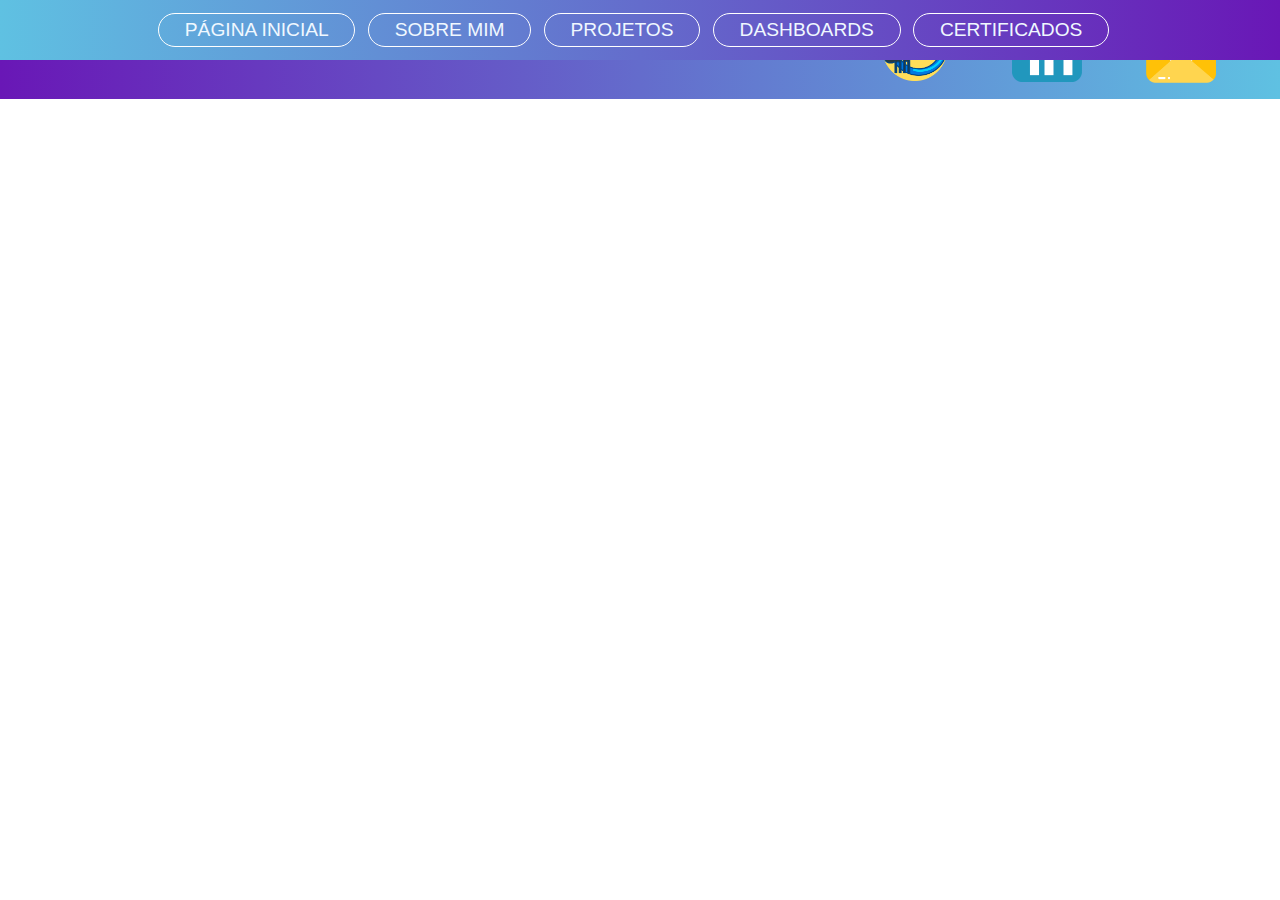
==== Portifólio Renilson/sobre_mim.html @ b1ca03ba "Add files via upload" ====
<!DOCTYPE html>
<html lang="pt-BR">
<head>
    <meta charset="UTF-8">
    <meta name="viewport" content="width=device-width, initial-scale=1.0">
    <link rel="stylesheet" href="./style.css">
    <link rel="stylesheet" href="./reset.css">
    <link rel="stylesheet" href="./animacao.css">
    <link rel="stylesheet" href="./animacao_section_3.css">
    <script src="script_section_dois.js"></script>
    <script src="./script_pag_inicial.js"></script>

    <title>Paginal inicial</title>
</head>
<body>
    <header>
        <nav class="nav" id="nav">
            <a class="nav_texto" href="/index.html">PÁGINA INICIAL</a>
            <a class="nav_texto" href="#">SOBRE MIM</a>
            <a class="nav_texto" href="#">PROJETOS</a>
            <a class="nav_texto" href="#">DASHBOARDS</a>
            <a class="nav_texto" href="#">CERTIFICADOS</a>
        </nav>
    </header>
    
    <footer class="rodape">

        <div class="bloco_img"> 
            <a href="#" class="clique_aqui ">    <img src="./assets/git.png" class="img_footer animate_tres translate_tres-out" >    </a>  
        </div>

        <div class="bloco_img"> 
            <a href="#" class="clique_aqui">    <img src="./assets/linkedIn.png" class="img_footer animate_tres translate_tres-out">    </a>  
 
        </div>

        <div class="bloco_img"> 
            <a href="#" class="clique_aqui">    <img src="./assets/email.png" class="img_footer animate_tres translate_tres-out">   </a>  
            
        </div>

    </footer>
        
</body>
</html>
---- Portifólio Renilson/style.css ----
:root {
    --degrade: linear-gradient(to right, #5fc1e2, #6917b6);
    --degrade2: linear-gradient(to left, #5fc1e2, #6917b6);

}



.nav{
    position: fixed;
    width: 100%;
    background:var(--degrade);
    z-index: 1; 
    align-items: center; 
    justify-content: space-around; 
    padding:1% 0% 1% 0%; 
    display: flex;
    justify-content: center;

}

.nav_texto{
    text-decoration: none;
    color: aliceblue;
    padding: 0.5% 2% 0.5% 2%;
    font-family:'Gill Sans', 'Gill Sans MT', Calibri, 'Trebuchet MS', sans-serif;
    font-size: 120%;
    border: 1px solid #fff;
    margin-right: 1%;
    border-radius: 30px;

    
}

.nav_texto:hover{
    color: #000;
    background-color: #00d4fa;
    border: 1px solid #000;

}

.section_um {
    background-image: url("./assets/background_section_um.png");
    background-repeat: no-repeat;
    background-size: cover;
    background-position: center;
    padding-top: 10%;
    height: 100%; /* Ocupa toda a altura disponível */
    width: 100%; /* Ocupa toda a largura disponível */
}

.section_um_article_um_top{
    align-items: center;
    text-align: center;
}

.section_um_article_um_top_titulo {
    font-family:cursive;
    color: #00d4fa;
    font-size: 80px;
    font-weight: bold;
}

.section_um_article_um_top_sub_titulo {
    font-family:cursive;
    color: #fff;
    font-size: 80px;
    font-weight: bold;
    

}

.section_um_article_um_top_nota{
    color:#fff;
    font-family:cursive;
    font-size: 36px;
    padding: 1% 0% 2% 0%;
}
.section_um_imagem{
    text-align: center;
}

.section_um_imagem_img{
    width: 50%;
}

.section_um_article_dois{
    display: flex;
    justify-content: center;
    padding:1% 0% 2% 0%;

}

.texto_bot{
    text-align: center;
    align-items: center;
    justify-content: center;
}
.section_um_article_um_bot_titulo {
 
    color: #00d4fa;
    font-size: 48px;
    font-family:cursive;

}

.section_um_article_um_bot_sub_titulo{
    color: #fff;
    font-size:60px;
    font-family:cursive;
}



.section_dois {
    background-color: aliceblue;
    display: flex;
    width: 100%; /* Ocupa toda a largura disponível */
  
}


.section_dois_bloco_um{
    align-items: center;
    display: flex;
    flex-direction: row; /* Define a direção dos filhos como horizontal */
    justify-content: center; /* Espaço igual entre os elementos */
    padding:2% 0% 5% 5%;
    margin:10%
}

.section_dois_bloco_um_elemento_um{
    text-align: center;   
}

.section_dois_bloco_um_elemento_dois{
    text-align: center;   
    padding-left: 8%;
}

.section_dois_bloco_um_elemento_tres{
    text-align: center;   
}

.section_dois_bloco_um_elemento_texto{ 
    font-family:cursive;
    font-size: 26px;
}



.section_dois_bloco_um_elemento_texto_subtitulo{
    padding-top: 2%;
    color:darkcyan;
}

.img_dash{
    width: 80%;
    padding-bottom:5% ;
}

.img_projeto{
    width: 80%;
    padding-bottom:1% ;

}

.img_certificados{
    width: 80%;
    padding-bottom:5% ;
}

.section_tres {
    display: flex;
    background-color: aliceblue;
    align-items: flex-end;
    justify-content: left;
    width: 100%; /* Ocupa toda a largura disponível */
  
}

.section_tres_bloco_um{
    padding: 2% 25% 0% 0%;
}

.section_tres_bloco_um_img{
    width: 150%;
    padding: 0% 5% 0% 40%;
}

.section_tres_bloco_dois{
    padding: 0% 0% 10% 0% ;
    align-items: flex-end;
}

.section_tres_bloco_dois_titulo{
    font-size: 30px;
    font-family:'Gill Sans';
    padding-bottom: 2%;
}

.section_tres_bloco_dois_artigo{
    font-size: 20px;
    font-family: 'Lucida Sans', 'Lucida Sans Regular', 'Lucida Grande', 'Lucida Sans Unicode', Geneva, Verdana, sans-serif;
    line-height: 1.6;
    padding: 0% 10% 10% 0%;
}

.rodape{
    background: var(--degrade2);
    width: 100%; 
    display: flex;
    justify-content: flex-end;

}

.clique_aqui{
    text-decoration: none;
}

.clique_aqui:hover{
    background: var(--degrade);
    color: #fff;
}

.bloco_img{
    padding: 1% 5% 1% 0%;
}

.img_footer{
    width: 70px;

}

@media only screen and (max-width: 640px) {
    .nav_texto{
       font-size: 12px;
    }


    .section_um{
        padding-top: 15%;
    }

    .section_um_article_um_top_titulo {
        font-size: 50px;

    }

    .section_um_article_um_top_sub_titulo {
        font-size: 50px;
    }

    .section_um_article_um_top_nota{
        font-size: 20px;

    }

    .section_um_article_um_bot_titulo{
        font-size: 30px;
    }
    .section_um_article_um_bot_sub_titulo{
     
        font-size:35px;
    
    }

    .section_dois_bloco_um{
        align-items: center;
        text-align: center;
        flex-direction: column; 
             
    }
    
    .section_dois_bloco_um_elemento_um {
        padding: 10%;
    }

    .section_dois_bloco_um_elemento_dois{
        padding: 10%;

    }

    .section_dois_bloco_um_elemento_tres{ 
        padding: 10%;

    }
    
    .img_dash{
        width: 70%;
    }

    .img_projeto{
        width: 90%;
    }

    .img_certificados{
        width: 70%;
    }

    .section_tres_bloco_um{
        padding: 0%;
    }

    .section_tres_bloco_um_img{
        width: 200px;
        padding: 0% 0% 0% 5%;
    }

    .section_tres_bloco_dois{
     padding: 0%;   
    }
    .section_tres_bloco_dois_titulo{
        font-size: 25px;
        padding: 0% 30% 5% 0%;
        
    }

    .section_tres_bloco_dois_artigo{
        font-size: 16px;
        line-height: 1.1;
    }

    .img_footer{
        margin-top: 10%;
        width: 35px;
    }

}
---- Portifólio Renilson/animacao.css ----
.animate {
    opacity: 0;
    transition: opacity 1s ease, transform 1s ease;
}
.animate-enter {
    opacity: 1;
}
.animate-exit {
    opacity: 0;
}
.translate-in {
    transform: translateY(0);
}
.translate-out {
    transform: translateY(50px);
}

.animate_dois {
    opacity: 0;
    transition: opacity 1s ease, transform 1s ease;
}
.animate_dois-enter {
    opacity: 1;
}
.animate_dois-exit {
    opacity: 0;
}
.translate_dois-in {
    transform: translateX(-30px);
}
.translate_dois-out {
    transform: translateX(30px);
}

.animate_tres {
    opacity: 0;
    transition: opacity 1s ease, transform 1s ease;
}
.animate_tres-enter {
    opacity: 1;
}
.animate_tres-exit {
    opacity: 0;
}
.translate_tres-in {
    transform: translateY(10px);
}
.translate_tres-out {
    transform: translateY(0px);
}

.translate_tres-in {
    transform: translateY(0px);
}
.translate_tres-out {
    transform: translateY(10px);
}

@media only screen and (max-width: 640px) { 
    .translate_tres-in {
        transform: translateY(0px);
    }
    .translate_tres-out {
        transform: translateY(10px);
    }
}
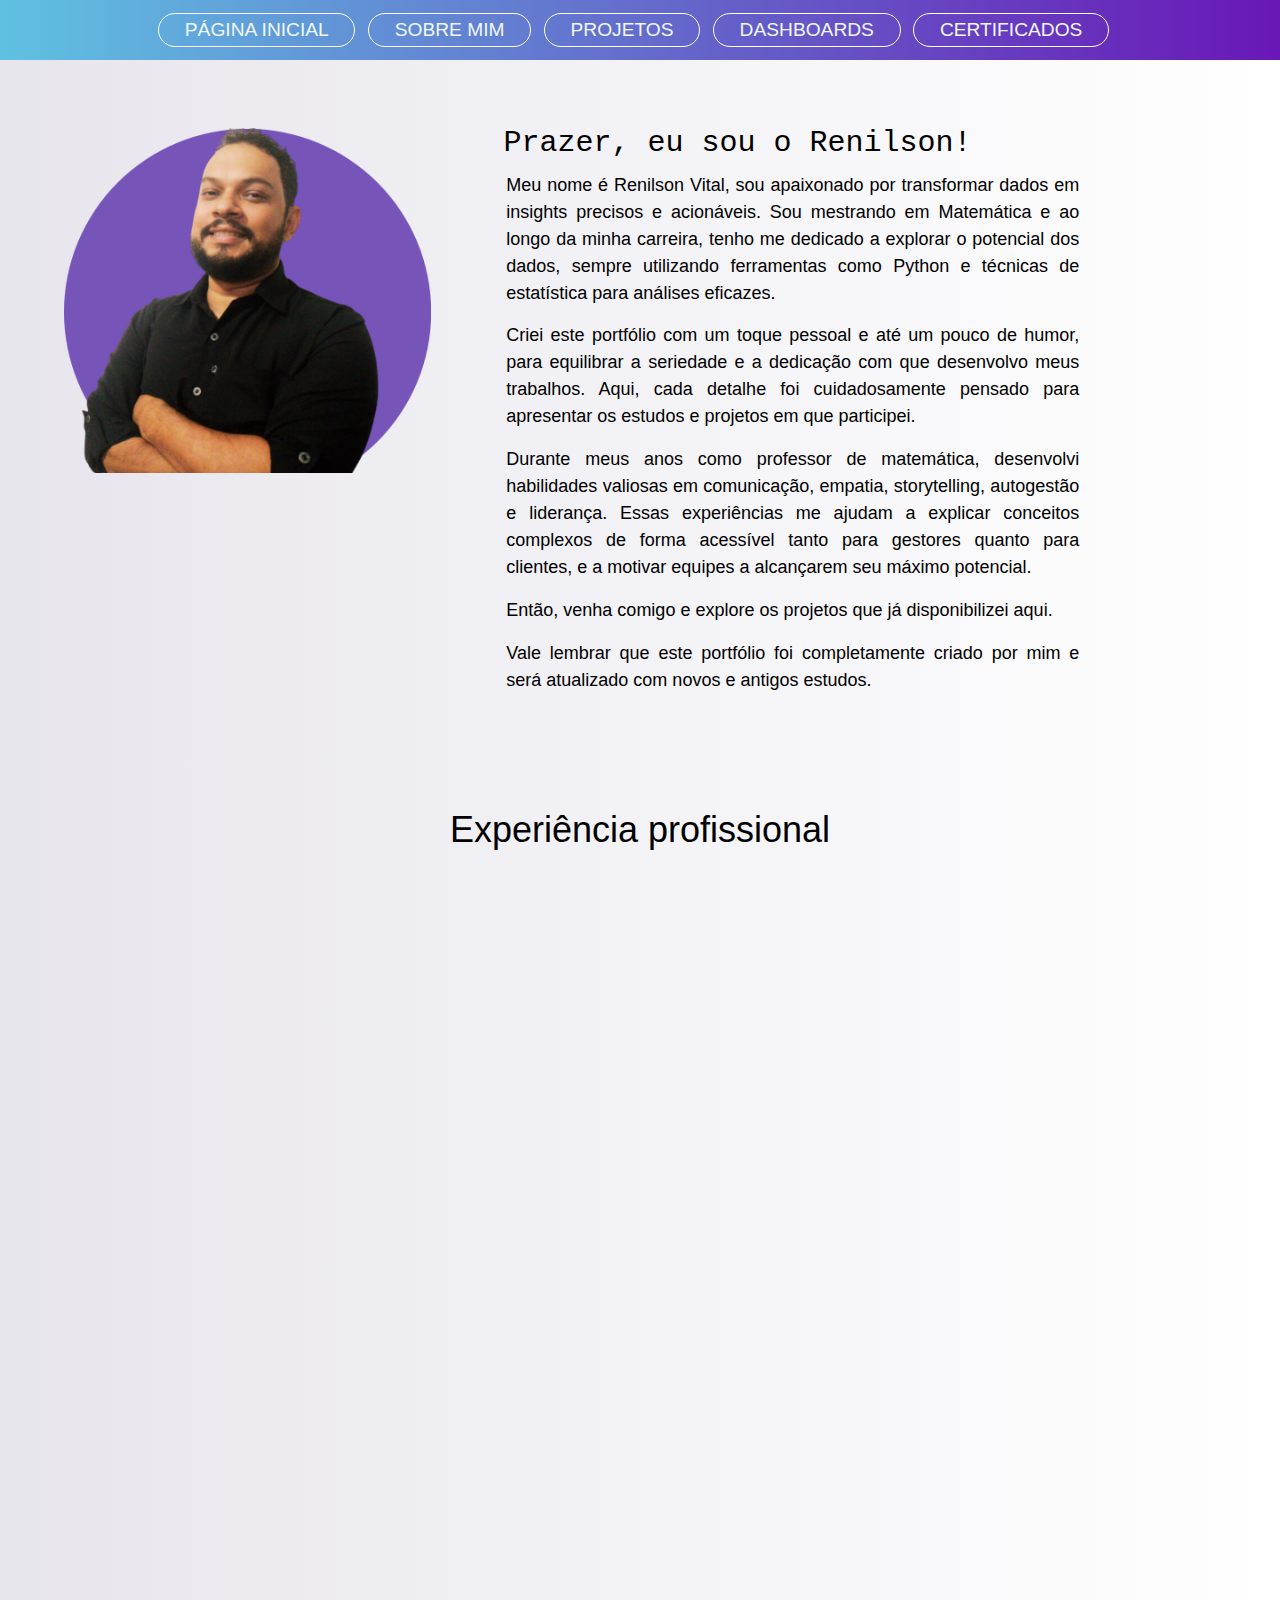
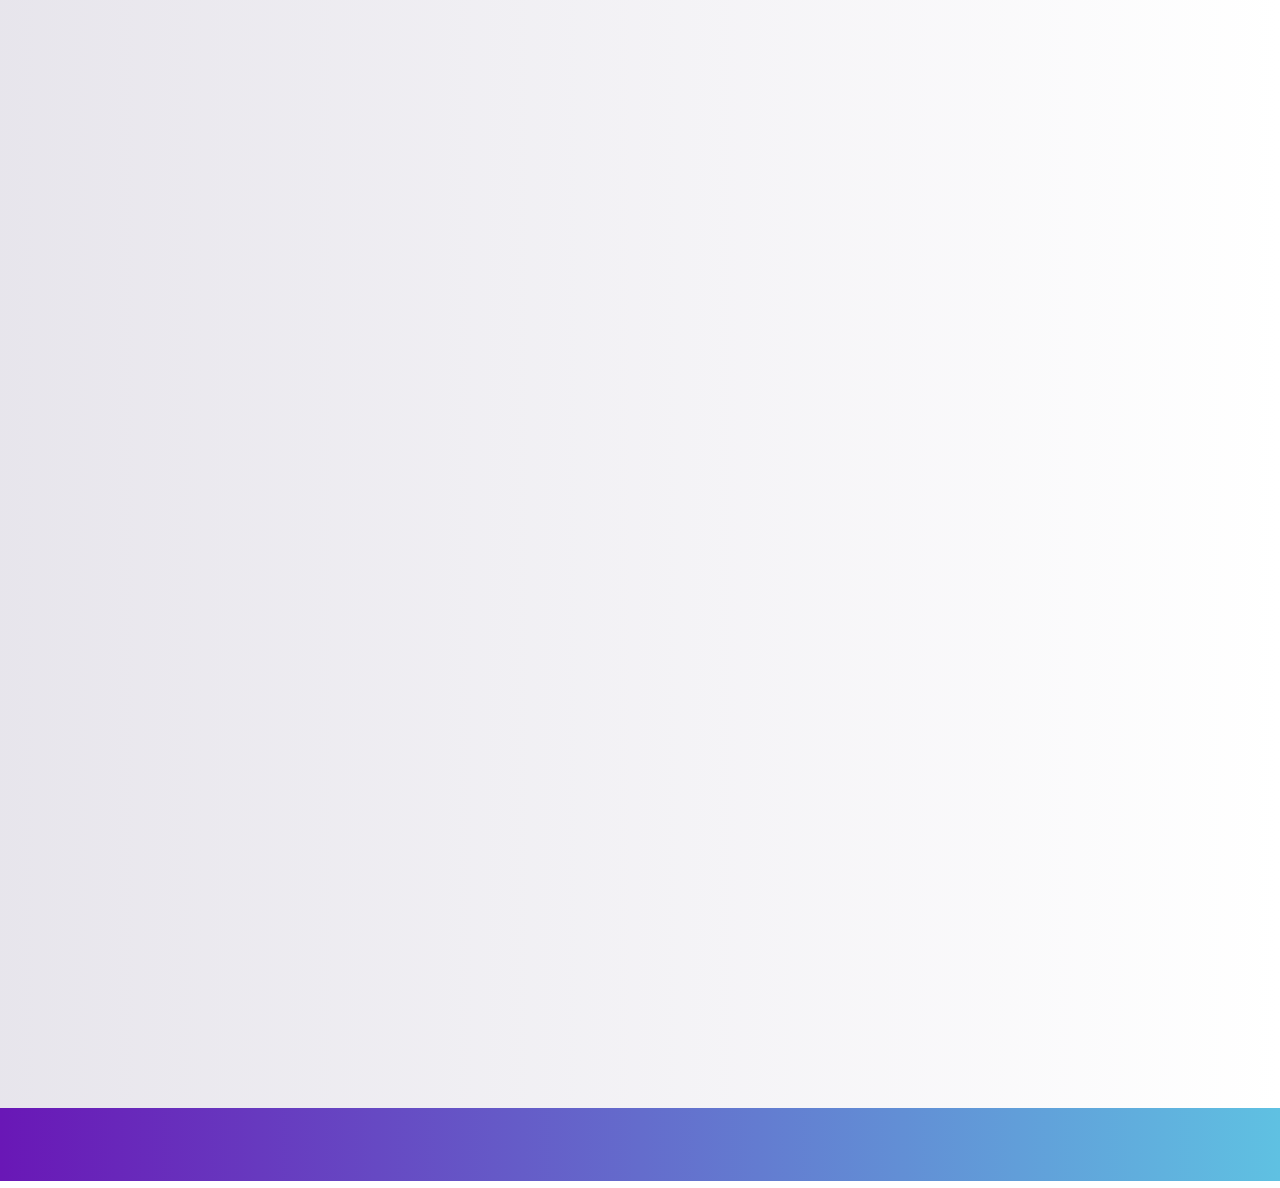
==== commit a19d2de0: "Add files via upload" ====
--- a/Portifólio Renilson/sobre_mim.html
+++ b/Portifólio Renilson/sobre_mim.html
@@ -7,22 +7,171 @@
     <link rel="stylesheet" href="./reset.css">
     <link rel="stylesheet" href="./animacao.css">
     <link rel="stylesheet" href="./animacao_section_3.css">
+    <link rel="stylesheet" href="./sobre_mim.css">
     <script src="script_section_dois.js"></script>
     <script src="./script_pag_inicial.js"></script>
+    
 
-    <title>Paginal inicial</title>
+    <title>Sobre mim</title>
 </head>
 <body>
     <header>
         <nav class="nav" id="nav">
             <a class="nav_texto" href="/index.html">PÁGINA INICIAL</a>
-            <a class="nav_texto" href="#">SOBRE MIM</a>
+            <a class="nav_texto" href="./sobre_mim.html">SOBRE MIM</a>
             <a class="nav_texto" href="#">PROJETOS</a>
             <a class="nav_texto" href="#">DASHBOARDS</a>
             <a class="nav_texto" href="#">CERTIFICADOS</a>
         </nav>
     </header>
-    
+
+    <section class="sobre_mim_section_um">
+
+        <div class="sobre_mim_section_um_bloco_img" id="img_sobre_mim_top">
+
+            <img  src="./assets/sobre_mim.png" class="sobre_mim_section_um_img">
+
+        </div>
+
+        <div class="sobre_mim_section_um_texto" id="section_um_top">
+            <h1 class="sobre_mim_section_um_texto_titulo">
+                Prazer, eu sou o Renilson!
+            </h1>
+
+            <article class="sobre_mim_section_um_texto_artigo">
+                <p class="sobre_mim_section_um_texto_artigo_artigo">
+                    Meu nome é Renilson Vital, sou apaixonado por transformar dados em insights precisos e acionáveis. Sou mestrando em Matemática e ao longo da minha carreira, tenho me dedicado a explorar o potencial dos dados, sempre utilizando ferramentas como Python e técnicas de estatística para análises eficazes. 
+
+                </p>
+
+                <p class="sobre_mim_section_um_texto_artigo_artigo">
+                    Criei este portfólio com um toque pessoal e até um pouco de humor, para equilibrar a seriedade e a dedicação com que desenvolvo meus trabalhos. Aqui, cada detalhe foi cuidadosamente pensado para apresentar os estudos e projetos em que participei.
+                </p>
+
+                <p class="sobre_mim_section_um_texto_artigo_artigo">
+                    Durante meus anos como professor de matemática, desenvolvi habilidades valiosas em comunicação, empatia, storytelling, autogestão e liderança. Essas experiências me ajudam a explicar conceitos complexos de forma acessível tanto para gestores quanto para clientes, e a motivar equipes a alcançarem seu máximo potencial.
+                </p>
+
+                <p class="sobre_mim_section_um_texto_artigo_artigo">
+                    Então, venha comigo e explore os projetos que já disponibilizei aqui.
+                </p>
+
+                <p class="sobre_mim_section_um_texto_artigo_artigo">
+                    Vale lembrar que este portfólio foi completamente criado por mim e será atualizado com novos e antigos estudos.
+                </p>
+
+
+            </article>
+        </div>
+
+    </section >
+
+    <section class="sobre_mim_section_dois">
+
+        <h1 class="sobre_mim_section_dois_titulo animate translate-out">Experiência profissional</h1>
+        
+        <div class="sobre_mim_section_dois_container animate translate-out">
+
+            <div class="sobre_mim_section_dois_container_img">
+                <img src="./assets/SETTER.png" class="sobre_mim_section_dois_container_img_img">
+            </div>
+
+            <div class="sobre_mim_section_dois_container_texto">
+                <h2 class="sobre_mim_section_dois_container_texto_titulo"> SETTER TECH</h2>
+                <p class="sobre_mim_section_dois_container_texto_duracao"> 2024 - atual </p>
+                <h1 class="sobre_mim_section_dois_container_texto_cargo"> Integrante da equipe de dados e desenvolvimento de software  </h1>
+                <p class="sobre_mim_section_dois_container_texto_descricao"> Como integrante da equipe de dados e desenvolvimento de software, desenvolvo pipelines de ETL e analiso dados usando SQL, Python e Power BI. Crio soluções de software personalizadas para automatizar processos e melhorar a eficiência. Colaboro com diversas equipes para transformar dados brutos em insights valiosos, assegurando práticas robustas de segurança e governança de dados.
+                </p>
+            </div>
+
+        </div>
+
+        <div class="sobre_mim_section_dois_container animate translate-out">
+
+            <div class="sobre_mim_section_dois_container_img">
+                <img src="./assets/WORKANA.png" class="sobre_mim_section_dois_container_img_img">
+            </div>
+
+            <div class="sobre_mim_section_dois_container_texto">
+                <h2 class="sobre_mim_section_dois_container_texto_titulo"> WORKANA </h2>
+                <p class="sobre_mim_section_dois_container_texto_duracao"> 2022 - atual </p>
+                <h1 class="sobre_mim_section_dois_container_texto_cargo"> Freelancer </h1>
+                <p class="sobre_mim_section_dois_container_texto_descricao"> Desenvolvimento de automações, dashboards interativos e pipelines de ETL utilizando SQL, Python e Power BI. Análise de dados complexos, criação de soluções personalizadas e implementação de práticas robustas de segurança e governança de dados
+                </p>
+            </div>
+
+        </div>
+
+        <div class="sobre_mim_section_dois_container animate translate-out">
+
+            <div class="sobre_mim_section_dois_container_img">
+                <img src="./assets/CEC.png" class="sobre_mim_section_dois_container_img_img">
+            </div>
+
+            <div class="sobre_mim_section_dois_container_texto">
+                <h2 class="sobre_mim_section_dois_container_texto_titulo"> Colégio Euclides da Cunha </h2>
+                <p class="sobre_mim_section_dois_container_texto_duracao"> 2016 - 2023 </p>
+                <h1 class="sobre_mim_section_dois_container_texto_cargo"> Professor de matemática </h1>
+                <p class="sobre_mim_section_dois_container_texto_descricao"> Como professor de matemática, meu foco vai além de ensinar conceitos complexos; também cultivo habilidades interpessoais através da comunicação clara e empática. Motivo os alunos adaptando meu ensino às suas necessidades individuais, promovendo um ambiente colaborativo e estimulante. Lidero pelo exemplo, incentivando o pensamento crítico e preparando-os para desafios futuros.
+            </div>
+
+        </div>
+
+        
+        <div class="sobre_mim_section_dois_container animate translate-out">
+
+            <div class="sobre_mim_section_dois_container_img">
+                <img src="./assets/Elite.png" class="sobre_mim_section_dois_container_img_img">
+            </div>
+
+            <div class="sobre_mim_section_dois_container_texto">
+                <h2 class="sobre_mim_section_dois_container_texto_titulo"> Sitema Elite de Ensino </h2>
+                <p class="sobre_mim_section_dois_container_texto_duracao"> 2016 - 2018 </p>
+                <h1 class="sobre_mim_section_dois_container_texto_cargo"> Professor de matemática </h1>
+                <p class="sobre_mim_section_dois_container_texto_descricao"> Como professor de matemática, meu foco vai além de ensinar conceitos complexos; também cultivo habilidades interpessoais através da comunicação clara e empática. Motivo os alunos adaptando meu ensino às suas necessidades individuais, promovendo um ambiente colaborativo e estimulante. Lidero pelo exemplo, incentivando o pensamento crítico e preparando-os para desafios futuros.
+            </div>
+
+        </div>
+        
+
+    </section>
+
+    <section class="sobre_mim_section_dois">
+
+        <h1 class="sobre_mim_section_dois_titulo animate translate-out">Formação</h1>
+        
+        <div class="sobre_mim_section_dois_container formacao animate translate-out">
+
+            <div class="sobre_mim_section_dois_container_img">
+                <img src="./assets/Unesa.png" class="sobre_mim_section_dois_container_img_img">
+            </div>
+
+            <div class="sobre_mim_section_dois_container_texto">
+                <h2 class="sobre_mim_section_dois_container_texto_titulo"> Licenciatura plena em Matemática</h2>
+                <p class="sobre_mim_section_dois_container_texto_duracao"> 2011 - 2015 </p>
+               
+                <p class="sobre_mim_section_dois_container_texto_descricao"> Universidade Estácio de Sá </p>
+            </div>
+        </div>    
+
+        <div class="sobre_mim_section_dois_container formacao animate translate-out">
+
+            <div class="sobre_mim_section_dois_container_img">
+                <img src="./assets/PUC.png" class="sobre_mim_section_dois_container_img_img puc">
+            </div>
+
+            <div class="sobre_mim_section_dois_container_texto texto_puc">
+                <h2 class="sobre_mim_section_dois_container_texto_titulo"> Mestrado em Matemática</h2>
+                <p class="sobre_mim_section_dois_container_texto_duracao"> 2024 - 2025 </p>
+               
+                <p class="sobre_mim_section_dois_container_texto_descricao"> Pontifícia Universidade Católica do Rio de Janeiro </p>
+            </div>
+        </div>    
+
+
+
+    </section>
+
     <footer class="rodape">
 
         <div class="bloco_img"> 
--- a/Portifólio Renilson/style.css
+++ b/Portifólio Renilson/style.css
@@ -33,9 +33,8 @@
 }
 
 .nav_texto:hover{
-    color: #000;
-    background-color: #00d4fa;
-    border: 1px solid #000;
+    color: #ffffff;
+    background-color: #00000593;
 
 }
 
@@ -224,7 +223,7 @@
 }
 
 .bloco_img{
-    padding: 1% 5% 1% 0%;
+    padding: 0% 5% 0% 0%;
 }
 
 .img_footer{
@@ -264,11 +263,14 @@
         font-size:35px;
     
     }
+
+    
 
     .section_dois_bloco_um{
         align-items: center;
         text-align: center;
         flex-direction: column; 
+        padding: 0;
              
     }
     
@@ -302,23 +304,31 @@
         padding: 0%;
     }
 
+    .section_tres{
+        display: flex;
+        flex-direction: column;
+        text-align: center;
+        align-items: center;
+    }
     .section_tres_bloco_um_img{
         width: 200px;
-        padding: 0% 0% 0% 5%;
+        padding-left: 22%;
+       
     }
 
     .section_tres_bloco_dois{
      padding: 0%;   
     }
+
     .section_tres_bloco_dois_titulo{
         font-size: 25px;
-        padding: 0% 30% 5% 0%;
         
     }
 
     .section_tres_bloco_dois_artigo{
         font-size: 16px;
         line-height: 1.1;
+        padding: 0;
     }
 
     .img_footer{
--- a/Portifólio Renilson/sobre_mim.css
+++ b/Portifólio Renilson/sobre_mim.css
@@ -0,0 +1,189 @@
+:root {
+    --degrade_sobre_mim: linear-gradient(to left, #ffffff, #e6e4ebf3);
+}
+
+.sobre_mim_section_um {
+    width: 100%;
+    padding-top: 10%;
+    display: flex;
+    flex-direction: row;
+    padding-bottom: 5%;
+    background: var(--degrade_sobre_mim);
+}
+
+.sobre_mim_section_um_bloco_img {
+    margin: 0% 5% 0% 5%;
+}
+
+.sobre_mim_section_um_img {
+    width: 150%;
+}
+
+.sobre_mim_section_um_texto {
+    display: flex;
+    flex-direction: column;
+    text-align: left;
+    padding-left: 10%;
+}
+
+.sobre_mim_section_um_texto_titulo {
+    font-size: 30px;
+    margin-bottom: 1%;
+    font-family: monospace;
+    padding-left: 0.4%;
+}
+
+.sobre_mim_section_um_texto_artigo {
+    padding: 0% 25% 0% 0%;
+}
+
+.sobre_mim_section_um_texto_artigo_artigo {
+    line-height: 1.5;
+    font-size: 18px;
+    font-family: Arial, Helvetica;
+    margin: 1%;
+    text-align: justify;
+    padding-bottom:10px ;
+}
+
+.sobre_mim_section_dois {
+    width: 100%;
+    display: flex;
+    flex-direction: column;
+    align-items: center;
+    padding-top: 3%;
+    background: var(--degrade_sobre_mim);
+}
+
+.sobre_mim_section_dois_titulo {
+    font-size: 36px;
+    font-family: Arial, Helvetica;
+    margin-bottom: 2%;
+}
+
+.sobre_mim_section_dois_container {
+    display: flex;
+    margin-left: 10%;
+    margin-right: 10%;
+    margin-bottom: 2%;
+    border: 1px solid;
+    padding: 1% 3% 1% 3%;
+    border-radius: 30px;
+    align-items: center;
+}
+
+.sobre_mim_section_dois_container_img_img {
+    width: 200px;
+}
+
+.sobre_mim_section_dois_container_texto {
+    margin-left: 5%;
+    margin: 2% 10% 2% 10%;
+}
+
+.sobre_mim_section_dois_container_texto_titulo {
+    font-size: 38px;
+}
+
+.sobre_mim_section_dois_container_texto_duracao {
+    margin-bottom: 1%;
+    margin-top: 1%;
+    font-size: 16px;
+}
+
+.sobre_mim_section_dois_container_texto_cargo {
+    margin-bottom: 2%;
+    font-size: 28px;
+}
+
+.sobre_mim_section_dois_container_texto_descricao {
+    text-align: justify;
+    font-size: 18px;
+}
+
+.formacao {
+    width: 75%;
+}
+
+.puc {
+    width: 150px;
+}
+
+.texto_puc {
+    padding-left: 2.9%;
+}
+
+@media only screen and (max-width: 1200px) {
+    .sobre_mim_section_um {
+        flex-direction: column;
+        text-align: center;
+        text-align: center;
+    }
+
+    .sobre_mim_section_um_img {
+        width: 50%;
+        padding: 0% 10% 0% 10%;
+        margin: 0%;
+    }
+
+    .sobre_mim_section_um_texto {
+        text-align: center;
+        padding-left: 10%;
+    }
+
+    .sobre_mim_section_um_texto_titulo {
+        padding: 0% 25% 0% 10%;
+    }
+
+    .sobre_mim_section_um_texto_artigo{
+        padding-left: 10%;
+    }
+
+    .sobre_mim_section_dois_titulo {
+        font-size: 30px;
+    }
+}
+
+@media only screen and (max-width: 950px) {
+    .sobre_mim_section_dois_container_img_img {
+        width: 150px;
+    }
+    .puc {
+        width: 140px;
+    }
+
+    .sobre_mim_section_dois_container_texto_titulo {
+        font-size: 28px;
+    }
+
+    .sobre_mim_section_dois_container_texto_descricao {
+        text-align: left;
+    }
+
+    .sobre_mim_section_dois_container_texto_cargo {
+        font-size: 20px;
+        font-weight: solid;
+    }
+
+    .sobre_mim_section_dois_container_texto_descricao {
+        font-size: 16px;
+    }
+}
+
+@media only screen and (max-width: 640px) {
+    .sobre_mim_section_um_texto_artigo_artigo{
+        font-size: 16px;
+    }
+    .sobre_mim_section_dois_container{
+        flex-direction: column;
+    }
+  
+    .sobre_mim_section_dois_container_texto{
+        text-align: center;
+    }
+
+    .sobre_mim_section_dois_container_texto_descricao{
+        text-align: center;
+
+    }
+}
